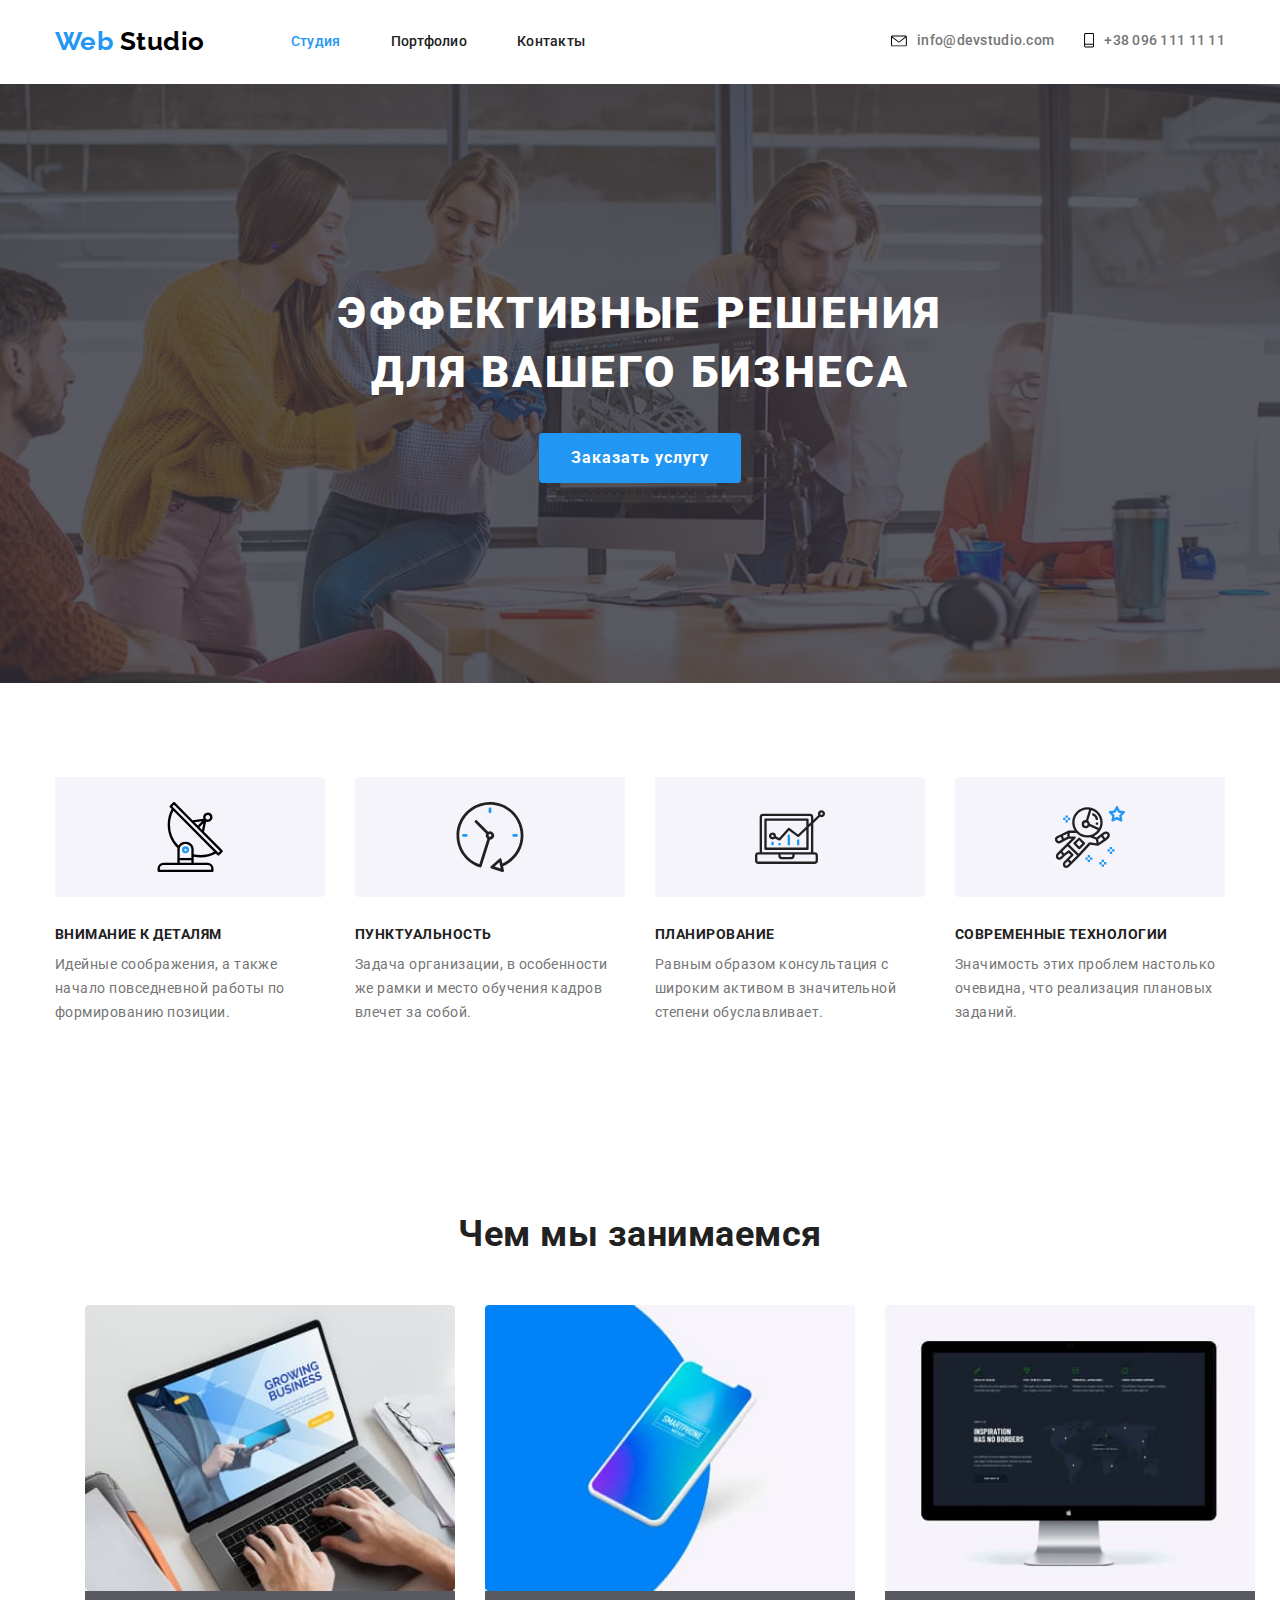
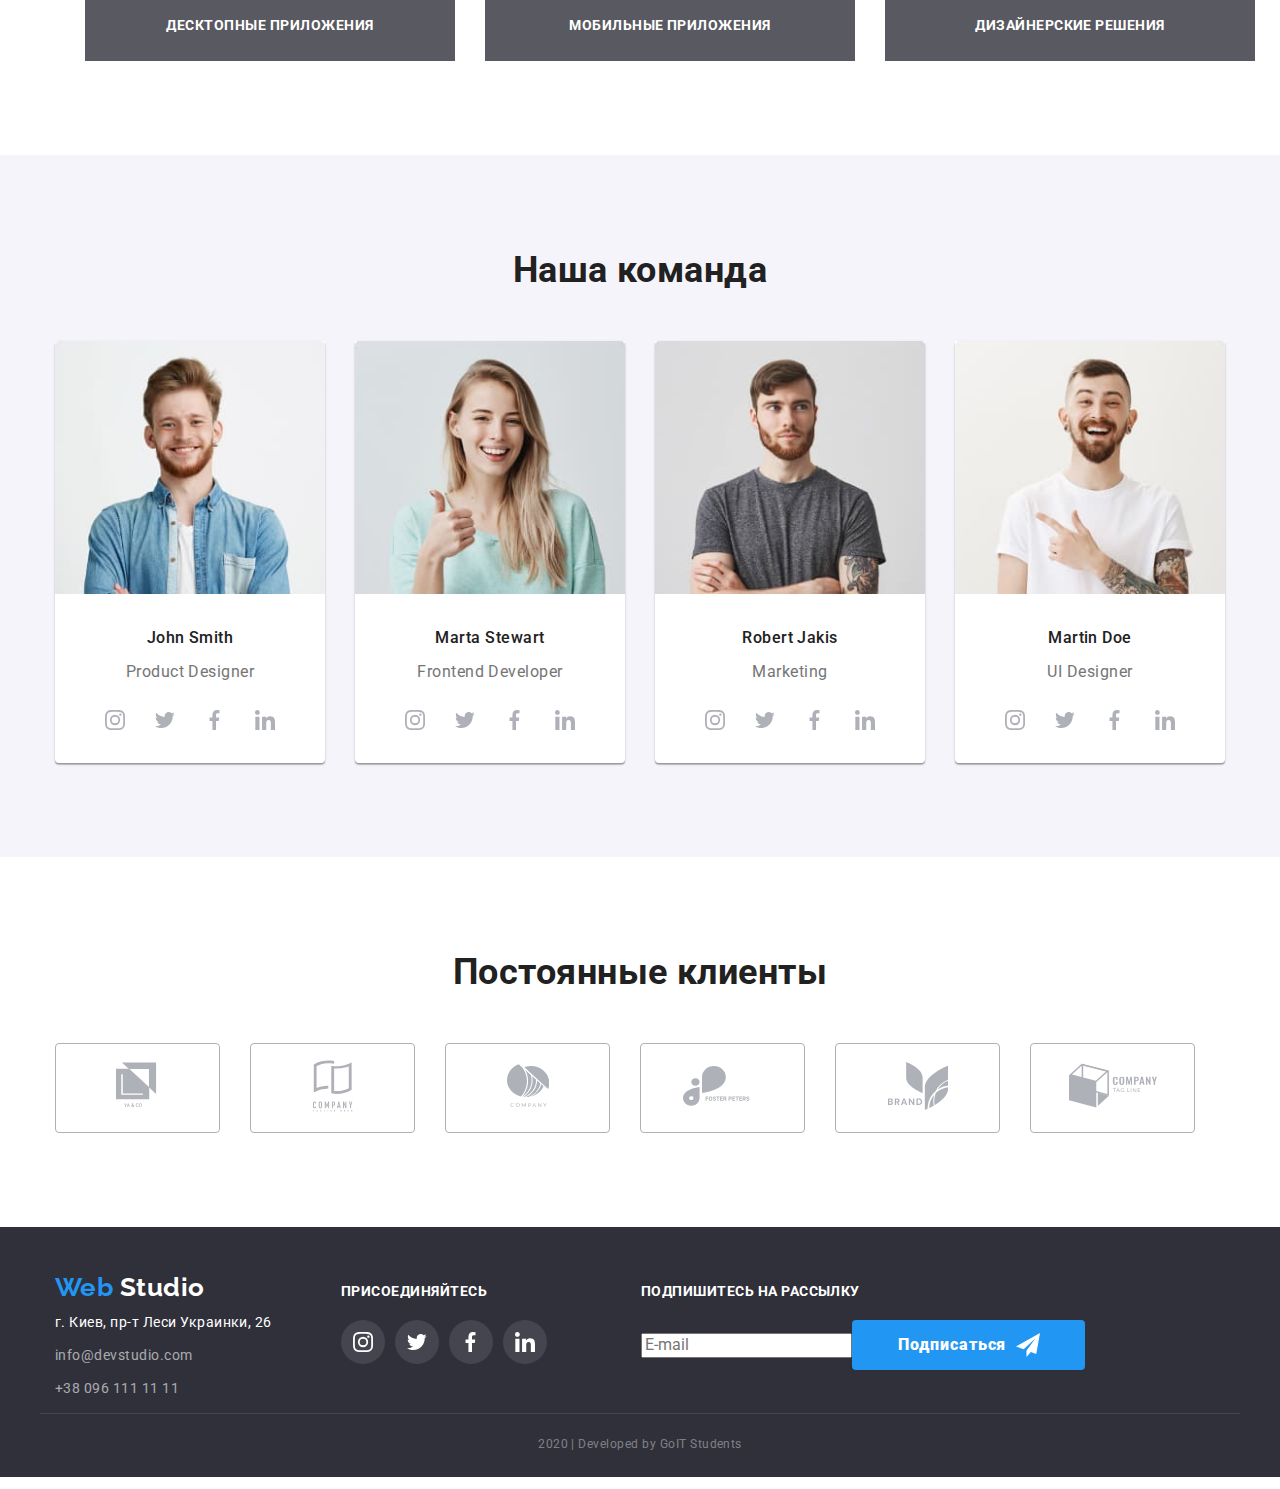
==== index.html @ dd5e18b8 "HW #4" ====
<!DOCTYPE html>
<html lang="ru">
  <head>
    <meta charset="UTF-8" />
    <meta name="viewport" content="width=device-width, initial-scale=1.0" />
    <title>Document</title>
    <link
      href="https://fonts.googleapis.com/css2?family=Raleway:wght@700&family=Roboto:wght@400;500;700;900&display=swap"
      rel="stylesheet"
    />
    <link rel="stylesheet" href="https://cdnjs.cloudflare.com/ajax/libs/modern-normalize/0.6.0/modern-normalize.min.css" />
    <link rel="stylesheet" href="./css/styles.css" />
  </head>
  <body>
    <header>
      <div class="container main-nav">
        <a href="./index.html" class="logo">
          <span class="logo-head">Web</span>
          <span class="logo-body">Studio</span>
        </a>
        <nav>
          <ul class="site-nav list">
            <li class="item"><a href="./index.html" class="link current">Студия</a></li>
            <li class="item"><a href="./portfolio.html" class="link">Портфолио</a></li>
            <li class="item"><a href="" class="link">Контакты</a></li>
          </ul>
        </nav>

        <ul class="contacts-nav list">
          <li class="item">
            <a href="mailto:info@devstudio.com" class="link"> 
            <svg class="item-icon" width="16" height="12">
              <use href="./images/sprite.svg#icon-envelope"></use>
            </svg>  
            info@devstudio.com
          </a>
          </li>
          <li class="item">
            <a href="tel:+380961111111" class="link"> 
            <svg class="item-icon" width="10" height="15">
              <use href="./images/sprite.svg#icon-phone"></use>
            </svg>
            +38 096 111 11 11 
          </a>
          </li>
        </ul>
      </div>
    </header>

    <main>
      <!--hero-->
      <section class="hero">
        <h1 class="hero-title">эффективные решения для вашего бизнеса</h1>
        <a href="" class="button primery">Заказать услугу</a>
      </section>

      <!--список преимуществ-->
      <section class="section">
        <div class="container">
          <h2 class="section-title visually-hidden">Преимущества</h2>
          <ul class="section-adv list">
            <li class="item">
              <div class="item-block">
                <svg class="item-block-icon">
                  <use href="./images/sprite.svg#icon-plate"></use>
                </svg>
                <!--<img src="./images/plate.svg" alt="Спутниковая тарелка" class="img-centered" />-->
              </div>
              <h3 class="title">Внимание к деталям</h3>
              <p class="text">Идейные соображения, а также начало повседневной работы по формированию позиции.</p>
            </li>
            <li class="item">
              <div class="item-block">
                <svg class="item-block-icon">
                  <use href="./images/sprite.svg#icon-clock"></use>
                </svg>
                <!--<img src="./images/clock.svg" alt="Часы" class="img-centered" />-->
              </div>
              <h3 class="title">Пунктуальность</h3>
              <p class="text">Задача организации, в особенности же рамки и место обучения кадров влечет за собой.</p>
            </li>
            <li class="item">
              <div class="item-block">
                <svg class="item-block-icon">
                  <use href="./images/sprite.svg#icon-omp"></use>
                </svg>
                <!--<img src="./images/сomp.svg" alt="Компъютер" class="img-centered" />-->
              </div>
              <h3 class="title">Планирование</h3>
              <p class="text">Равным образом консультация с широким активом в значительной степени обуславливает.</p>
            </li>
            <li class="item">
              <div class="item-block">
                <svg class="item-block-icon">
                  <use href="./images/sprite.svg#icon-astronaut"></use>
                </svg>
                <!--<img src="./images/astronaut.svg" alt="Космонавт" class="img-centered" />-->
              </div>
              <h3 class="title">Современные технологии</h3>
              <p class="text">Значимость этих проблем настолько очевидна, что реализация плановых заданий.</p>
            </li>
          </ul>
        </div>
      </section>

      <!--Чем мы занимаемся-->
      <section class="section">
        <div class="container">
          <h2 class="section-title">Чем мы занимаемся</h2>
          <ul class="section-work list">
            <li class="item">
              <img src="./images/desktop_app.jpg" alt="Десктопные приложения" />
              <h3 class="title">Десктопные приложения</h3>
            </li>
            <li class="item">
              <img src="./images/mobile_app.jpg" alt="Мобильные приложения" />
              <h3 class="title">Мобильные приложения</h3>
            </li>
            <li class="item">
              <img src="./images/design_solution.jpg" alt="Дизайнерские решения" />
              <h3 class="title">Дизайнерские решения</h3>
            </li>
          </ul>
        </div>
      </section>

      <!--Наша команда-->
      <section class="section team">
        <div class="container">
          <h2 class="section-title">Наша команда</h2>

          <ul class="section-team list">
            <!--первый член команды: Джон Смит-->
            <li class="item">
              <img src="./images/john_smith.jpg" alt="" />
              <h3 class="title">John Smith</h3>
              <p class="text">Product Designer</p>
              <ul class="social-links list">
                <li>
                  <a class="social-links-icons" href="" >
                  <svg class="social-links-logo" width="20" height="20">
                      <use href="./images/sprite.svg#icon-instagram"></use>
                  </svg>
                  </a>
                </li>
                <li>
                  <a class="social-links-icons" href="">
                  <svg class="social-links-logo" width="20" height="20">
                    <use href="./images/sprite.svg#icon-twitter"></use>
                  </svg>
                </a>
                </li>
                <li>
                  <a class="social-links-icons" href="">
                    <svg class="social-links-logo" width="20" height="20">
                      <use href="./images/sprite.svg#icon-facebook"></use>
                    </svg>
                  </a>
                </a>
                </li>
                <li>
                  <a class="social-links-icons" href="">
                  <svg class="social-links-logo" width="20" height="20">
                    <use href="./images/sprite.svg#icon-linkedin"></use>
                  </svg>
                </a>
                </li>
              </ul>
            </li>

            <!--второй член команды: Марта Стевард-->
            <li class="item">
              <img src="./images/marta_stewart.jpg" alt="" />
              <h3 class="title">Marta Stewart</h3>
              <p class="text">Frontend Developer</p>

              <ul class="social-links list">
                <li>
                  <a class="social-links-icons" href="">
                    <svg class="social-links-logo" width="20" height="20">
                      <use href="./images/sprite.svg#icon-instagram"></use>
                    </svg>
                  </a>
                </li>
                <li>
                  <a class="social-links-icons" href="">
                    <svg class="social-links-logo" width="20" height="20">
                      <use href="./images/sprite.svg#icon-twitter"></use>
                    </svg>
                  </a>
                </li>
                <li>
                  <a class="social-links-icons" href="">
                    <svg class="social-links-logo" width="20" height="20">
                      <use href="./images/sprite.svg#icon-facebook"></use>
                    </svg>
                  </a>
                  </a>
                </li>
                <li>
                  <a class="social-links-icons" href="">
                    <svg class="social-links-logo" width="20" height="20">
                      <use href="./images/sprite.svg#icon-linkedin"></use>
                    </svg>
                  </a>
                </li>
              </ul>
            </li>

            <!--третий член команды: Роберт Джекис-->
            <li class="item">
              <img src="./images/robert_jakis.jpg" alt="" />
              <h3 class="title">Robert Jakis</h3>
              <p class="text">Marketing</p>

              <ul class="social-links list">
                <li>
                  <a class="social-links-icons" href="">
                    <svg class="social-links-logo" width="20" height="20">
                      <use href="./images/sprite.svg#icon-instagram"></use>
                    </svg>
                  </a>
                </li>
                <li>
                  <a class="social-links-icons" href="">
                    <svg class="social-links-logo" width="20" height="20">
                      <use href="./images/sprite.svg#icon-twitter"></use>
                    </svg>
                  </a>
                </li>
                <li>
                  <a class="social-links-icons" href="">
                    <svg class="social-links-logo" width="20" height="20">
                      <use href="./images/sprite.svg#icon-facebook"></use>
                    </svg>
                  </a>
                  </a>
                </li>
                <li>
                  <a class="social-links-icons" href="">
                    <svg class="social-links-logo" width="20" height="20">
                      <use href="./images/sprite.svg#icon-linkedin"></use>
                    </svg>
                  </a>
                </li>
              </ul>
            </li>

            <!--четвертый член команды: Мартин Дое-->
            <li class="item">
              <img src="./images/martin_doe.jpg" alt="" />
              <h3 class="title">Martin Doe</h3>
              <p class="text">UI Designer</p>

              <ul class="social-links list">
                <li>
                  <a class="social-links-icons" href="">
                    <svg class="social-links-logo" width="20" height="20">
                      <use href="./images/sprite.svg#icon-instagram"></use>
                    </svg>
                  </a>
                </li>
                <li>
                  <a class="social-links-icons" href="">
                    <svg class="social-links-logo" width="20" height="20">
                      <use href="./images/sprite.svg#icon-twitter"></use>
                    </svg>
                  </a>
                </li>
                <li>
                  <a class="social-links-icons" href="">
                    <svg class="social-links-logo" width="20" height="20">
                      <use href="./images/sprite.svg#icon-facebook"></use>
                    </svg>
                  </a>
                  </a>
                </li>
                <li>
                  <a class="social-links-icons" href="">
                    <svg class="social-links-logo" width="20" height="20">
                      <use href="./images/sprite.svg#icon-linkedin"></use>
                    </svg>
                  </a>
                </li>
          </ul>
        </div>
      </section>

      <!--Перечень компаний-клиентов-->
      <section class="section">
        <div class="container">
          <h2 class="section-title">Постоянные клиенты</h2>
          <ul class="section-clients list">
            <li class="item">
              <a href="" class="item-link">
                <svg class="item-link-icon" width="44" height="50">
                  <use href="./images/sprite.svg#icon-logo1"></use>
                </svg>
              </a>
            </li>
            <li class="item">
              <a href="" class="item-link">
                <svg class="item-link-icon" width="40" height="52">
                  <use href="./images/sprite.svg#icon-logo2"></use>
                </svg>
              </a>
            </li>
            <li class="item">
              <a href="" class="item-link">
                <svg class="item-link-icon" width="42" height="44">
                  <use href="./images/sprite.svg#icon-logo3"></use>
                </svg>
              </a>
            </li>
            <li class="item">
              <a href="" class="item-link">
                <svg class="item-link-icon" width="80" height="42">
                  <use href="./images/sprite.svg#icon-logo4"></use>
                </svg>
              </a>
            </li>
            <li class="item">
              <a href="" class="item-link">
                <svg class="item-link-icon" width="60" height="48">
                  <use href="./images/sprite.svg#icon-logo5"></use>
                </svg>
              </a>
            </li>
            <li class="item">
              <a href="" class="item-link">
                <svg class="item-link-icon" width="88" height="46">
                  <use href="./images/sprite.svg#icon-logo6"></use>
                </svg>
            </li>
          </ul>
        </div>
      </section>
    </main>

    <footer class="footer">
      <div class="container">
        <div class="footer-addres">
          <a href="./index.html" class="logo inverse">
            <span class="logo-head">Web</span>
            <span class="logo-body">Studio</span>
          </a>
          <address class="">
            <ul class="contacts list">
              <li>
                г. Киев, пр-т Леси Украинки, 26
              </li>
              <li>
                <a href="mailto:info@devstudio.com" class="link">info@devstudio.com</a>
              </li>
              <li>
                <a href="tel:+380961111111" class="link">+38 096 111 11 11 </a>
              </li>
            </ul>
          </address>
        </div>

        <div class="social">
          <b class="footer-text">присоединяйтесь</b>
          <ul class="links list">
            <li class="item">
              <a href="" aria-label="Ссылка на фейсбук" class="links-item-social">
              <svg width="20" height="20">
                <use href="./images/sprite.svg#icon-instagram">
                </use>
              </svg>
              </a>
            </li>
            <li class="item">
              <a href="" aria-label="Ссылка на твитер" class="links-item-social">
                <svg class="social-links-logo" width="20" height="20">
                  <use href="./images/sprite.svg#icon-twitter"></use>
                </svg>
              </a>
            </li>
            <li class="item">
              <a href="" aria-label="Ссылка на инстаграм" class="links-item-social">
                <svg class="social-links-logo" width="20" height="20">
                  <use href="./images/sprite.svg#icon-facebook"></use>
                </svg>
              </a>
            </li>
            <li class="item">
              <a href="" aria-label="Ссылка на линкедин" class="links-item-social">
                <svg class="social-links-logo" width="20" height="20">
                  <use href="./images/sprite.svg#icon-linkedin"></use>
                </svg>
              </a>
            </li>
          </ul>
        </div>

        <div class="sign-up">
          <b class="footer-text">Подпишитесь на рассылку</b>
          <ul class="footer-form list">
            <li>
              <form action="..">
                <input type="email" placeholder="E-mail" />
              </form>
            </li>
            <li>
              <a href="" class="button secondary">Подписаться
              <svg class="button-secondary-icon" width="24" height="24">
                <use href="./images/sprite.svg#icon-send"></use>
              </svg>
              </a>
            </li>
          </ul>
        </div>
      </div>
      <p class="signature container">2020 | Developed by GoIT Students</p>
    </footer>
  </body>
</html>
---- css/styles.css ----
:root {
  --primary-text-color: #757575;
  --secondary-text-color: #ffffff;
  --title-text-color: #212121;
  --accent-color: #2196f3;
  --background-for-white-text: rgba(47, 48, 58, 0.8);
  --background-footer: #2f303a;
  --links-footer: rgba(255, 255, 255, 0.6);
  --signature-text-color: rgba(255, 255, 255, 0.4);
}

html {
  box-sizing: border-box;
}
*,
*::before,
*::after {
  box-sizing: inherit;
}

/*img {
  display: block;
  max-width: 100%;
  height: auto;
}*/

body {
  background-color: var(--secondary-text-color);
  color: var(--primary-text-color);
  font-family: Roboto, sans-serif;
  letter-spacing: 0.03em;
}
.list {
  list-style: none;
  margin: 0;
  padding: 0;
}

.container {
  margin-left: auto;
  margin-right: auto;
  width: 1200px;
  padding-left: 15px;
  padding-right: 15px;
}
.header {
  border-bottom: 1px solid #ececec;
}

.visually-hidden {
  position: absolute;
  width: 1px;
  height: 1px;
  margin: -1px;
  border: 0px;
  padding: 0px;
  clip: rect(0 0 0 0);
  overflow: hidden;
}

/* logo top*/
.logo .logo-head {
  color: var(--accent-color);
}

.logo {
  text-decoration: none;
  font-family: raleway, sans-serif;
  font-weight: 700;
  font-size: 26px;
  line-height: 1.19;
  color: #000000;
}

/* site navigation*/
.main-nav {
  display: flex;
  align-items: center;
}
.site-nav {
  display: flex;
}
.site-nav .item + .item {
  margin-left: 50px;
}
.site-nav.list {
  margin-left: 86px;
}

.site-nav .link {
  display: block;
  padding-top: 32px;
  padding-bottom: 32px;

  color: var(--title-text-color);
  text-decoration: none;

  font-weight: 500;
  font-size: 14px;
  line-height: 1.4;
  letter-spacing: 0.02em;
}
.site-nav .link:hover,
.site-nav .link:focus {
  color: var(--accent-color);
}
.site-nav .link.current {
  color: var(--accent-color);
}

.contacts-nav .item:not(:last-child) {
  margin-right: 30px;
}
.item-icon {
  margin-right: 10px;
}
.contacts-nav.list {
  display: flex;
  margin-left: auto;
}

.contacts-nav .link {
  display: inline-flex;
  align-items: center;
  color: var(--primary-text-color);
  text-decoration: none;
  font-weight: 500;
  font-size: 14px;
  line-height: 1.4;
  letter-spacing: 0.02em;
}
.contacts-nav .link:hover,
.contacts-nav .link:focus {
  color: var(--accent-color);
}
.contacts-nav .link:hover .item-icon,
.contacts-nav .link:focus .item-icon{
  fill: var(--accent-color);
}
/* Hero*/
.hero {
  text-align: center;
  padding-top: 200px;
  padding-bottom: 200px;

  max-width: 1600px;
  max-height: 600px;
  margin-right: auto;
  margin-left: auto;

  background-color: rgba(47, 48, 58);
  background-image: linear-gradient(rgba(47, 48, 58, 0.8), rgba(47, 48, 58, 0.8)), url(../images/hero.jpg);
  background-repeat: no-repeat;
  background-position: center;
  background-size: cover;
}

.hero-title {
  width: 696px;
  margin-right: auto;
  margin-left: auto;
  margin-top: 0;
  margin-bottom: 30px;

  color: var(--secondary-text-color);
  font-weight: 900;
  font-size: 44px;
  line-height: 1.36;
  letter-spacing: 0.06em;
  text-transform: uppercase;
}

/* Sections*/
.section {
  padding-top: 94px;
  padding-bottom: 94px;
}

.section-title {
  color: var(--title-text-color);
  text-align: center;
  font-weight: 700;
  font-size: 36px;
  line-height: 1.17;
  margin-top: 0;
  margin-bottom: 50px;
}
.team {
  background-color: #f5f4fa;
}
.section-adv.list {
  display: flex;
}
.section-adv .item {
  width: 270px;
}
.section-adv .item:not(:last-child){
  margin-right: 30px;
}
.item-block {
  display: flex;
  align-items: center;
  justify-content: center;
  width: 270px;
  height: 120px;

  margin-bottom: 30px;

  background: #f5f4fa;
  border-radius: 4px;
}
.item-block-icon {
  width: 70px;
  height: 70px;
}

/*.img-centered {
  display: block;
  margin-left: auto;
  margin-right: auto;
  margin-bottom: 30px;
}*/

.section-adv .title {
  color: var(--title-text-color);
  font-weight: 700;
  font-size: 14px;
  line-height: 1.14;
  text-transform: uppercase;
  margin-top: 0;
  margin-bottom: 10px;
}

.section-adv .text {
  font-weight: 400;
  font-size: 14px;
  line-height: 1.71;
  margin-top: 0;
  margin-bottom: 0;
}

.section-work.list {
  display: flex;
}
.section-work .title {
  margin-top: 0;
  margin-bottom: 0;
  padding-top: 27px;
  padding-bottom: 27px;

  color: var(--secondary-text-color);
  background-color: var(--background-for-white-text);
  text-align: center;
  font-weight: 700;
  font-size: 14px;
  line-height: 1.14;
  text-transform: uppercase;
}

.section-work .item {
  width: 370px;
  margin-left: 30px;
}
.section-work img {
  display: block;
  width: 370px;
  margin-bottom: 0;
}

.section-team .title {
  color: var(--title-text-color);
  font-weight: 500;
  font-size: 16px;
  line-height: 1.19;
  margin-top: 0px;
  margin-bottom: 10px;
}

.section-team.list {
  display: flex;
}

}
.section-team .text {
  font-weight: 400;
  font-size: 16px;
  line-height: 1.19;
  margin-top: 0;
  margin-bottom: 16px;
}
.section-team .item {
  padding-bottom: 24px;
  width: 270px;
  height: 422px;
  box-shadow: 0px 2px 1px rgba(0, 0, 0, 0.2), 0px 1px 1px rgba(0, 0, 0, 0.14), 0px 1px 3px rgba(0, 0, 0, 0.12);
  border-radius: 4px;

  background-color: var(--secondary-text-color);
  text-align: center;
}
.section-team .item:not(:last-child) {
  margin-right: 30px;
}
.section-team .item > img {
  display: inline-block;
  width: 270px;
  margin-bottom: 30px;
}
.social-links {
  display: flex;
  justify-content: space-evenly;
  padding-right: 32px;
  padding-left: 32px;
}

.social-links-icons {
  display: flex;
  align-items: center;
  justify-content: center;

  width: 44px;
  height: 44px;
  fill: #AFB1B8;
  border-radius: 50%;
}

.social-links-icons:hover,
.social-links-icons:focus {
  background-color: var(--accent-color);
  fill: var(--secondary-text-color);
}

/* Regular customers */

.section-clients.list {
  display: flex;
}
.section-clients .item {
  display: flex;
  justify-content: center;
  align-items: center;

  width: 170px;
  height: 90px;

  border: 1px solid #afb1b8;
  border-radius: 4px;
}
.section-clients .item:not(:last-child) {
  margin-right: 30px;
}
.item-link {
  display: block;
}

.item-link-icon {
  fill: #AFB1B8;
}
.section-clients .item:hover,
.section-clients .item:focus {
  border-color: var(--accent-color);
  cursor: pointer;
}
.section-clients .item:hover .item-link-icon,
.section-clients .item:focus .item-link-icon{
  fill: var(--accent-color);
}



/*buttons in hero and in footer*/
.button {
  display: inline-block;
  min-width: 200px;
  color: var(--secondary-text-color);
  background-color: var(--accent-color);
  text-decoration: none;
  font-size: 16px;
  line-height: 1.87;
  letter-spacing: 0.06em;
  border-radius: 4px;
}
.button.primery {
  font-weight: 700;
  padding: 10px 32px;
}
.button.secondary {
  display: flex;
  align-items: center;
  font-weight: 900;
  padding: 10px 45px 10px 46px;
}

/*footer*/

.footer {
  background-color: var(--background-footer);
  color: var(--secondary-text-color);
}
.footer .container {
  padding-top: 45px;

  display: flex;
  align-items: baseline;
}

/* logo footer*/
.logo.inverse {
  display: block;
  margin-bottom: 8px;
  color: var(--secondary-text-color);
}

.footer-addres {
  margin-right: 69px;
}
.contacts.list {
  font-style: normal;
  font-weight: 400;
  font-size: 14px;
  line-height: 1.71;
}
.contacts.list > li:not(:last-child) {
  margin-bottom: 9px;
}
.contacts .link {
  color: var(--links-footer);
  text-decoration: none;
}
.contacts .link:hover,
.contacts .link:focus {
  color: var(--accent-color);
}
.footer .social {
  margin-right: 94px;
}

.footer-text {
  display: block;
  margin-bottom: 20px;

  font-weight: 700;
  font-size: 14px;
  line-height: 1.14;
  text-transform: uppercase;
}
.links.list {
  display: flex;
}
.links.list .item:not(:last-child) {
  margin-right: 10px;
}

.links-item-social {
  display: flex;
  align-items: center;
  justify-content: center;

  width: 44px;
  height: 44px;

  background-color: rgba(255, 255, 255, 0.1);
  border-radius: 50%;
  fill: var(--secondary-text-color);
  text-decoration: none;
}
.links-item-social:hover,
.links-item-social:focus {
  background-color: var(--accent-color);
}

.links .link:hover,
.links .link:focus {
  color: var(--accent-color);
}

.footer-form.list {
  display: flex;
  align-items: center;
}
.button-secondary-icon {
  margin-left: 10px;
}

.footer .signature {
  justify-content: center;

  font-weight: 400;
  font-size: 12px;
  padding-top: 18px;
  padding-bottom: 21px;

  line-height: 2;
  color: var(--signature-text-color);
  border-top: 1px solid rgba(255, 255, 255, 0.1);
}

/* for portfolio.html*/

.container.works {
  padding-top: 94px;
  padding-bottom: 94px;
}
.filters.list {
  display: flex;
  justify-content: center;
}
.filters.list .item + .item {
  margin-left: 8px;
}
.filters-button {
  color: var(--title-text-color);
  background-color: #f5f4fa;
  font-family: inherit;
  font-weight: 500;
  font-size: 16px;
  line-height: 1.62;
  letter-spacing: inherit;
  border: transparent;
  border-radius: 4px;
  padding-top: 6px;
  padding-bottom: 6px;
  padding-right: 22px;
  padding-left: 22px;
}

.filters-button:hover,
.filters-button:focus {
  color: var(--secondary-text-color);
  background-color: var(--accent-color);
}

.examples-links.title {
  margin: 0px 0px 4px 0px;
  color: var(--title-text-color);
  font-weight: 700;
  font-size: 18px;
  line-height: 36px;
  letter-spacing: 0.06em;
}

.examples-links {
  text-decoration: none;
  display: block;
}

.examples-links:hover,
.examples-links:focus {
  box-shadow: 1px 4px 6px rgba(0, 0, 0, 0.16), 0px 4px 4px rgba(0, 0, 0, 0.06), 0px 1px 1px rgba(0, 0, 0, 0.12);
}

.examples-links > img {
  display: block;
}
.examples-links:active {
  color: var(--primary-text-color);
}

.examples-names {
  margin: 0px;
  color: var(--primary-text-color);
  font-weight: 400;
  font-size: 16px;
  line-height: 1.87;
}
.examples-text {
  color: var(--secondary-text-color);
  background-color: var(--accent-color);
  font-weight: 400;
  font-size: 18px;
  line-height: 1.56;
  margin-top: 0;
  margin-bottom: 0;
  display: none;
}

.examples.list {
  display: flex;
  flex-wrap: wrap;
  padding-top: 50px;
}

.examples.list .item {
  width: calc((100% - 60px) / 3);
  margin-right: 30px;
  margin-bottom: 30px;
}
.examples.list .item:nth-child(3n) {
  margin-right: 0;
}
.examples.list .item:nth-last-child(-n + 3) {
  margin-bottom: 0;
}

.card-content {
  padding-left: 24px;
  padding-right: 24px;
  padding-top: 20px;
  padding-bottom: 20px;

  background: #ffffff;
  border-left: 1px solid #eeeeee;
  border-right: 1px solid #eeeeee;
  border-bottom: 1px solid #eeeeee;
  box-sizing: border-box;
}
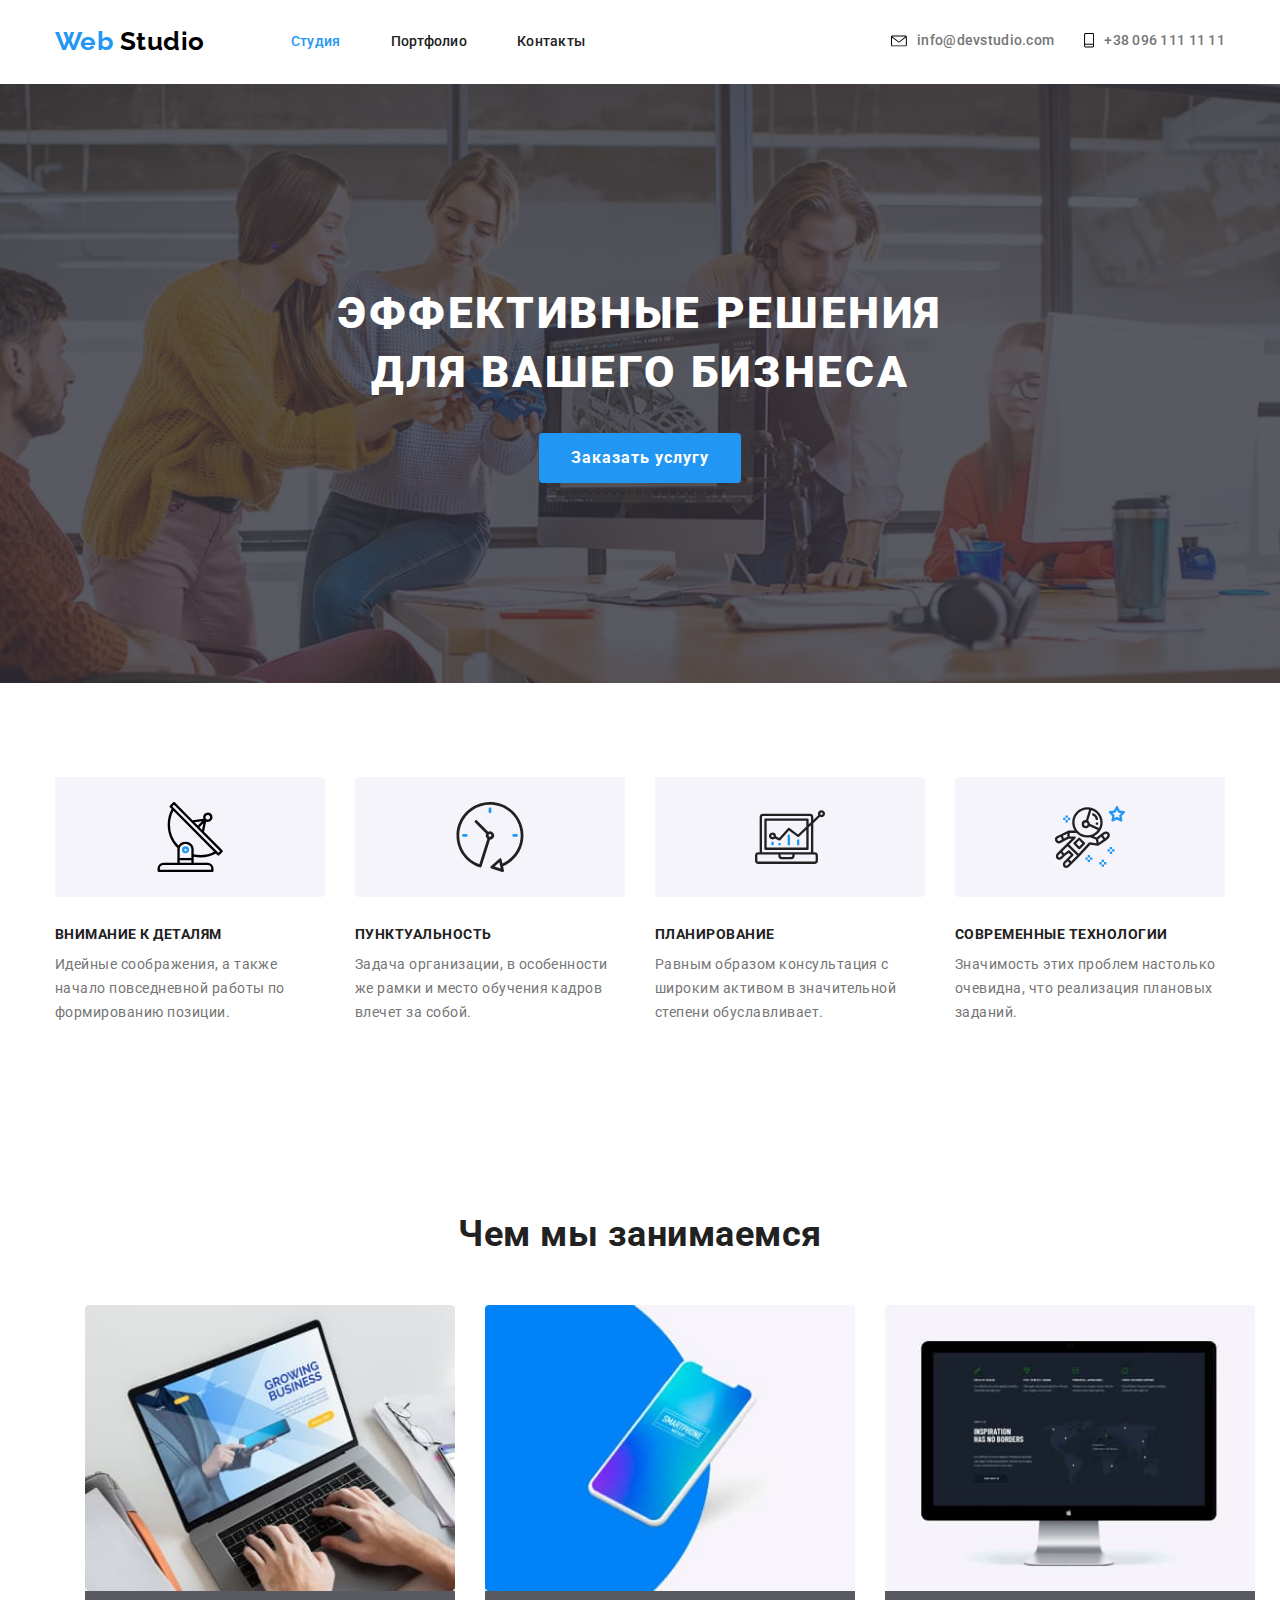
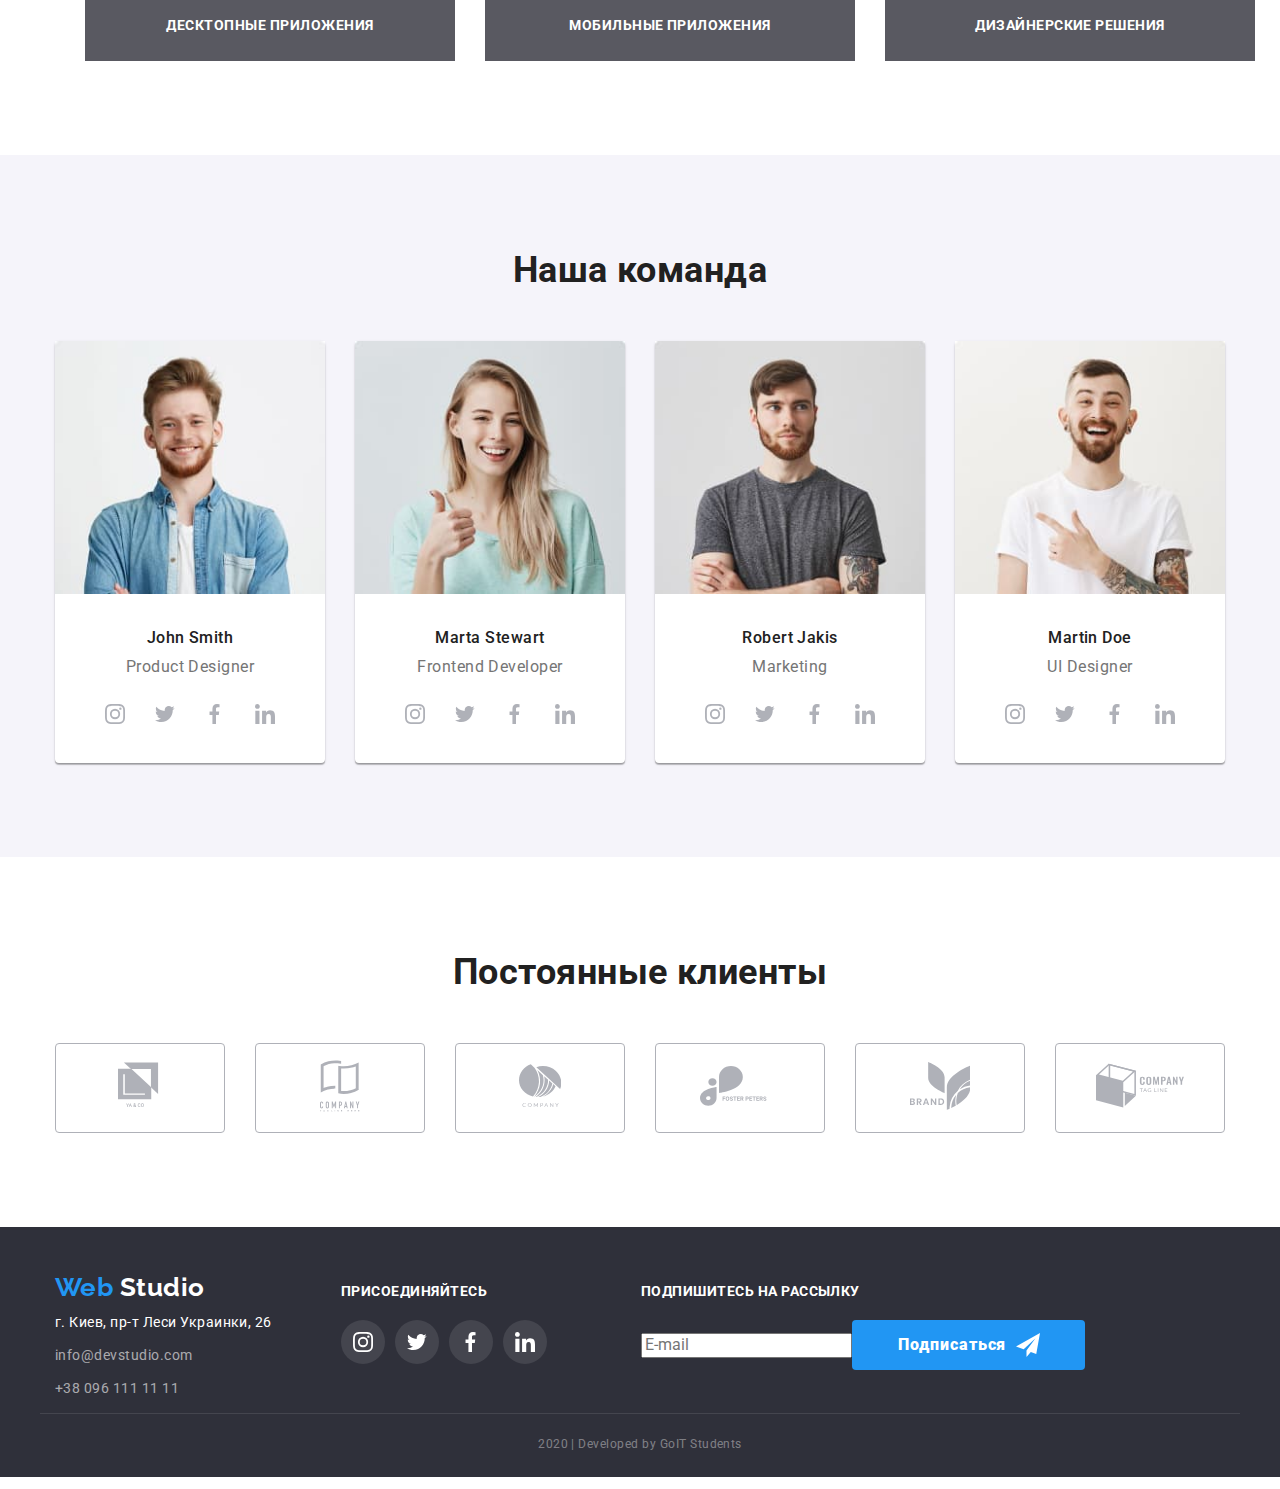
==== commit 467b0f8f: "HW #4" ====
--- a/index.html
+++ b/index.html
@@ -28,20 +28,20 @@
 
         <ul class="contacts-nav list">
           <li class="item">
-            <a href="mailto:info@devstudio.com" class="link"> 
-            <svg class="item-icon" width="16" height="12">
-              <use href="./images/sprite.svg#icon-envelope"></use>
-            </svg>  
-            info@devstudio.com
-          </a>
+            <a href="mailto:info@devstudio.com" class="link">
+              <svg class="item-icon" width="16" height="12">
+                <use href="./images/sprite.svg#icon-envelope"></use>
+              </svg>
+              info@devstudio.com
+            </a>
           </li>
           <li class="item">
-            <a href="tel:+380961111111" class="link"> 
-            <svg class="item-icon" width="10" height="15">
-              <use href="./images/sprite.svg#icon-phone"></use>
-            </svg>
-            +38 096 111 11 11 
-          </a>
+            <a href="tel:+380961111111" class="link">
+              <svg class="item-icon" width="10" height="15">
+                <use href="./images/sprite.svg#icon-phone"></use>
+              </svg>
+              +38 096 111 11 11
+            </a>
           </li>
         </ul>
       </div>
@@ -128,7 +128,6 @@
       <section class="section team">
         <div class="container">
           <h2 class="section-title">Наша команда</h2>
-
           <ul class="section-team list">
             <!--первый член команды: Джон Смит-->
             <li class="item">
@@ -137,18 +136,18 @@
               <p class="text">Product Designer</p>
               <ul class="social-links list">
                 <li>
-                  <a class="social-links-icons" href="" >
-                  <svg class="social-links-logo" width="20" height="20">
+                  <a class="social-links-icons" href="">
+                    <svg class="social-links-logo" width="20" height="20">
                       <use href="./images/sprite.svg#icon-instagram"></use>
-                  </svg>
-                  </a>
-                </li>
-                <li>
-                  <a class="social-links-icons" href="">
-                  <svg class="social-links-logo" width="20" height="20">
-                    <use href="./images/sprite.svg#icon-twitter"></use>
-                  </svg>
-                </a>
+                    </svg>
+                  </a>
+                </li>
+                <li>
+                  <a class="social-links-icons" href="">
+                    <svg class="social-links-logo" width="20" height="20">
+                      <use href="./images/sprite.svg#icon-twitter"></use>
+                    </svg>
+                  </a>
                 </li>
                 <li>
                   <a class="social-links-icons" href="">
@@ -156,14 +155,13 @@
                       <use href="./images/sprite.svg#icon-facebook"></use>
                     </svg>
                   </a>
-                </a>
-                </li>
-                <li>
-                  <a class="social-links-icons" href="">
-                  <svg class="social-links-logo" width="20" height="20">
-                    <use href="./images/sprite.svg#icon-linkedin"></use>
-                  </svg>
-                </a>
+                </li>
+                <li>
+                  <a class="social-links-icons" href="">
+                    <svg class="social-links-logo" width="20" height="20">
+                      <use href="./images/sprite.svg#icon-linkedin"></use>
+                    </svg>
+                  </a>
                 </li>
               </ul>
             </li>
@@ -195,7 +193,6 @@
                       <use href="./images/sprite.svg#icon-facebook"></use>
                     </svg>
                   </a>
-                  </a>
                 </li>
                 <li>
                   <a class="social-links-icons" href="">
@@ -234,7 +231,6 @@
                       <use href="./images/sprite.svg#icon-facebook"></use>
                     </svg>
                   </a>
-                  </a>
                 </li>
                 <li>
                   <a class="social-links-icons" href="">
@@ -273,7 +269,6 @@
                       <use href="./images/sprite.svg#icon-facebook"></use>
                     </svg>
                   </a>
-                  </a>
                 </li>
                 <li>
                   <a class="social-links-icons" href="">
@@ -282,6 +277,8 @@
                     </svg>
                   </a>
                 </li>
+              </ul>
+            </li>
           </ul>
         </div>
       </section>
@@ -331,6 +328,7 @@
                 <svg class="item-link-icon" width="88" height="46">
                   <use href="./images/sprite.svg#icon-logo6"></use>
                 </svg>
+              </a>
             </li>
           </ul>
         </div>
@@ -364,10 +362,9 @@
           <ul class="links list">
             <li class="item">
               <a href="" aria-label="Ссылка на фейсбук" class="links-item-social">
-              <svg width="20" height="20">
-                <use href="./images/sprite.svg#icon-instagram">
-                </use>
-              </svg>
+                <svg width="20" height="20">
+                  <use href="./images/sprite.svg#icon-instagram"></use>
+                </svg>
               </a>
             </li>
             <li class="item">
@@ -403,10 +400,11 @@
               </form>
             </li>
             <li>
-              <a href="" class="button secondary">Подписаться
-              <svg class="button-secondary-icon" width="24" height="24">
-                <use href="./images/sprite.svg#icon-send"></use>
-              </svg>
+              <a href="" class="button secondary"
+                >Подписаться
+                <svg class="button-secondary-icon" width="24" height="24">
+                  <use href="./images/sprite.svg#icon-send"></use>
+                </svg>
               </a>
             </li>
           </ul>
--- a/css/styles.css
+++ b/css/styles.css
@@ -134,7 +134,7 @@
   color: var(--accent-color);
 }
 .contacts-nav .link:hover .item-icon,
-.contacts-nav .link:focus .item-icon{
+.contacts-nav .link:focus .item-icon {
   fill: var(--accent-color);
 }
 /* Hero*/
@@ -194,7 +194,7 @@
 .section-adv .item {
   width: 270px;
 }
-.section-adv .item:not(:last-child){
+.section-adv .item:not(:last-child) {
   margin-right: 30px;
 }
 .item-block {
@@ -280,7 +280,6 @@
   display: flex;
 }
 
-}
 .section-team .text {
   font-weight: 400;
   font-size: 16px;
@@ -320,7 +319,7 @@
 
   width: 44px;
   height: 44px;
-  fill: #AFB1B8;
+  fill: #afb1b8;
   border-radius: 50%;
 }
 
@@ -354,7 +353,7 @@
 }
 
 .item-link-icon {
-  fill: #AFB1B8;
+  fill: #afb1b8;
 }
 .section-clients .item:hover,
 .section-clients .item:focus {
@@ -362,11 +361,9 @@
   cursor: pointer;
 }
 .section-clients .item:hover .item-link-icon,
-.section-clients .item:focus .item-link-icon{
+.section-clients .item:focus .item-link-icon {
   fill: var(--accent-color);
 }
-
-
 
 /*buttons in hero and in footer*/
 .button {
